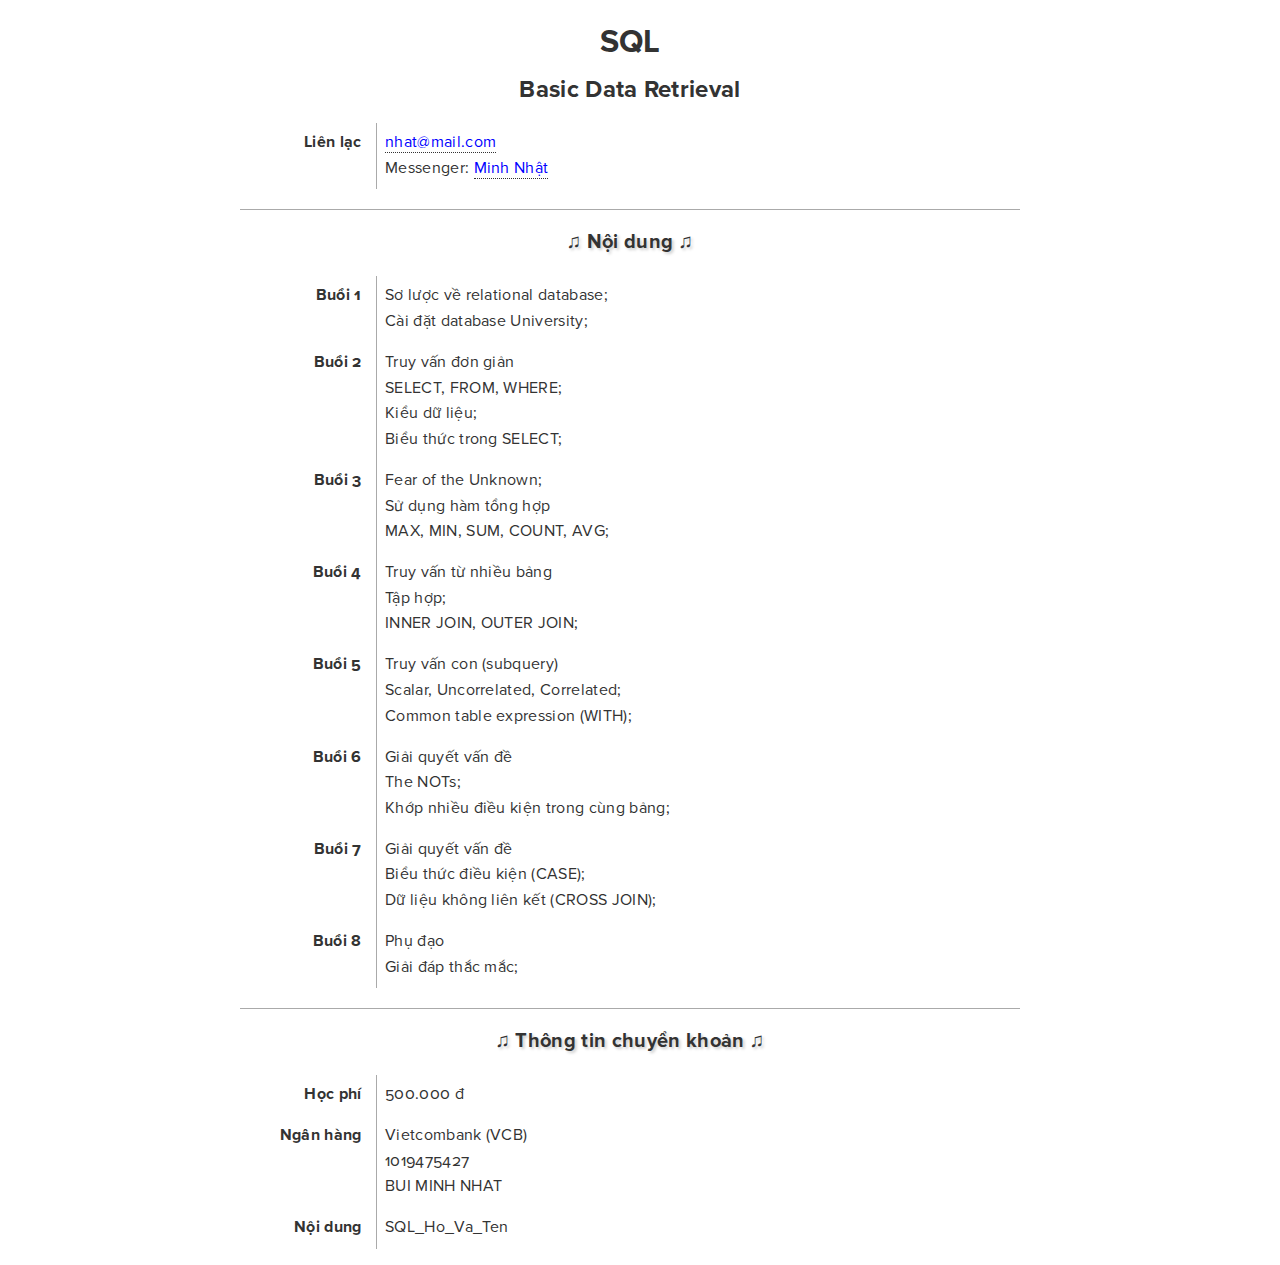
==== index.html @ adbee4c3 "edit curriculum" ====
<?xml version="1.0" encoding="utf-8" standalone="no"?>
<html lang="en-US" xmlns="http://www.w3.org/1999/xhtml">

<head>
     <title>SQL</title>
     <meta name="viewport" content="width=device-width, initial-scale=1">
     <meta http-equiv="Content-Type" content="text/html; charset=utf-8" />
     <meta charset="utf-8" />
     <link rel="stylesheet" type="text/css" href="simple-grid.css"/>
     <link rel="stylesheet" type="text/css" href="nhat.css"/>
</head>

<body>
	<div class="grid grid-pad">
		<div class="col-1-1">
			<center style="margin-top:30px;">
				<h1>SQL</h1>
				<h2>Basic Data Retrieval</h2>
			</center>
		
		<dl>
			<dt>Liên lạc</dt> <dd><a href="mailto:nhat@mail.com">nhat@mail.com</a><br />
								Messenger: <a href="https://m.me/nhatwtf/">Minh Nhật</a></dd>
		</dl>
		

		<!--
		<h3>Thực hành</h3>
		
		<dl>
			<dt>Đồ chơi</dt><dd><a href="sample-databases/university/index.html">University database</a></dd>
		</dl> -->

		<!-------------------------------------------->
		<hr />
		
		<h3>Nội dung</h3>
		
		<dl>
			<dt>Buổi 1</dt> <dd>Sơ lược về relational database;<br />
								Cài đặt database University;<br />
							</dd>
				
			<dt>Buổi 2</dt> <dd>Truy vấn đơn giản<br />
								SELECT, FROM, WHERE;<br />
								Kiểu dữ liệu;<br />
								Biểu thức trong SELECT;<br />
							</dd>
							
			<dt>Buổi 3</dt> <dd>Fear of the Unknown;<br />
								Sử dụng hàm tổng hợp<br />
								MAX, MIN, SUM, COUNT, AVG;<br />
							</dd>
							
			<dt>Buổi 4</dt> <dd>Truy vấn từ nhiều bảng<br />
								Tập hợp;<br />
								INNER JOIN, OUTER JOIN;<br />
							</dd>
							
			<dt>Buổi 5</dt> <dd>Truy vấn con (subquery)<br />
								Scalar, Uncorrelated, Correlated;<br />
								Common table expression (WITH);
							</dd>
							
			<dt>Buổi 6</dt> <dd>Giải quyết vấn đề<br />
								The NOTs;<br />
								Khớp nhiều điều kiện trong cùng bảng;
								<br />
							</dd>
							
			<dt>Buổi 7</dt> <dd>Giải quyết vấn đề<br />
								Biểu thức điều kiện (CASE);<br />
								Dữ liệu không liên kết (CROSS JOIN);<br />
							</dd>
							
			<dt>Buổi 8</dt> <dd>Phụ đạo<br />
							Giải đáp thắc mắc;	
							</dd>
							
		</dl>
		
		<!-------------------------------------------->
		<hr />
		
		<h3>Thông tin chuyển khoản</h3>
		<dl>
			<dt>Học phí</dt> <dd>500.000 đ</dd>
			<dt>Ngân hàng</dt> <dd>Vietcombank (VCB)<br />
								1019475427<br />
								BUI MINH NHAT</dd>
			<dt>Nội dung</dt> <dd>SQL_Ho_Va_Ten</dd>
		</dl>
		</div>
	</div>
	
	

</body>

</html>
---- simple-grid.css ----
*, *:after, *:before {
	-webkit-box-sizing: border-box;
	-moz-box-sizing: border-box;
	box-sizing: border-box;
}

body {
  margin: 0px;
}

[class*='col-'] {
  float: left;
  padding-right: 20px; /* column space */
}


.grid {
  width: 100%;
  max-width: 860px;
  min-width: 720;
  margin: 0 auto;
  overflow: hidden;
}

.grid-pad {
	padding: 0px 30px;
}

.col-1-1 {
  width: 100%;
}

.col-1-2 {
  width: 50%;
}

.col-1-3 {
  width: 33.33%;
}

.col-1-4 {
	width: 25%;
}

.col-7-12 {
	width: 58.33%;
}

.col-5-12 {
	width: 41.66%;
}

@media handheld, only screen and (max-width: 720px) {

	.grid {
		width: 100%;
		min-width: 0;
		margin-left: 0px;
		margin-right: 0px;
		padding-left: 0px;
		padding-right: 0px;
		hyphens: auto;
	}
	
	[class*='col-'] {
		width: auto;
		float: none;
		margin-left: 0px;
		margin-right: 0px;
		margin-top: 10px;
		margin-bottom: 10px;
		padding-left: 20px;
		padding-right: 20px;
		hyphens: auto;
	}
}
---- nhat.css ----
@font-face {
  font-family: Proxima;
  src: url("fonts/Proxima Nova Regular.otf");
  font-style: normal;
}

@font-face {
  font-family: Proxima;
  src: url("fonts/Proxima Nova Regular Italic.otf");
  font-style: italic;
}

@font-face {
  font-family: Proxima;
  src: url("fonts/Proxima Nova Bold.otf");
  font-weight: bold;
}

@font-face {
  font-family: Proxima;
  src: url("fonts/Proxima Nova Bold Italic.otf");
  font-weight: bold;
  font-style: italic;
}

body {
  font-family: Proxima, Roboto, sans-serif;
  font-size: 16px;
  color: #333;
  font-variant-numeric: oldstyle-nums;
  line-height: 1.6em;
  letter-spacing: 0.02em;
  hyphens: auto;
}

hr {
    margin-top: 20px;
    margin-bottom: 20px;
    border: none;
    height: 1px;
    background-color: #aaa;
}

a {
  color: blue;
  border-bottom: 1px dotted #333;
  text-decoration: none;
}

a:visited {
  color: blue;
}

a:hover {
  border-bottom: 1px dotted #333;
  color: brown;
}


dt {
	float: left;
	width: 8em;
	padding: 1ex 0.4em 0 0.5em;
	text-align: right;
	font-weight: bold;
}

dd {
	margin: 0 0 0 8.5em;
	padding: 1ex 0.5em;
	border-left: 1px solid #aaa;
    text-align: justify;
}



h3 {
  font-size: 20px;
  text-align: center;
  text-shadow: 2px 2px 3px #ccc;
}
h3:before {
  padding-right: 5px;
  content: "\266B";
}
h3:after {
  padding-left: 5px;
  content: "\266B";
}
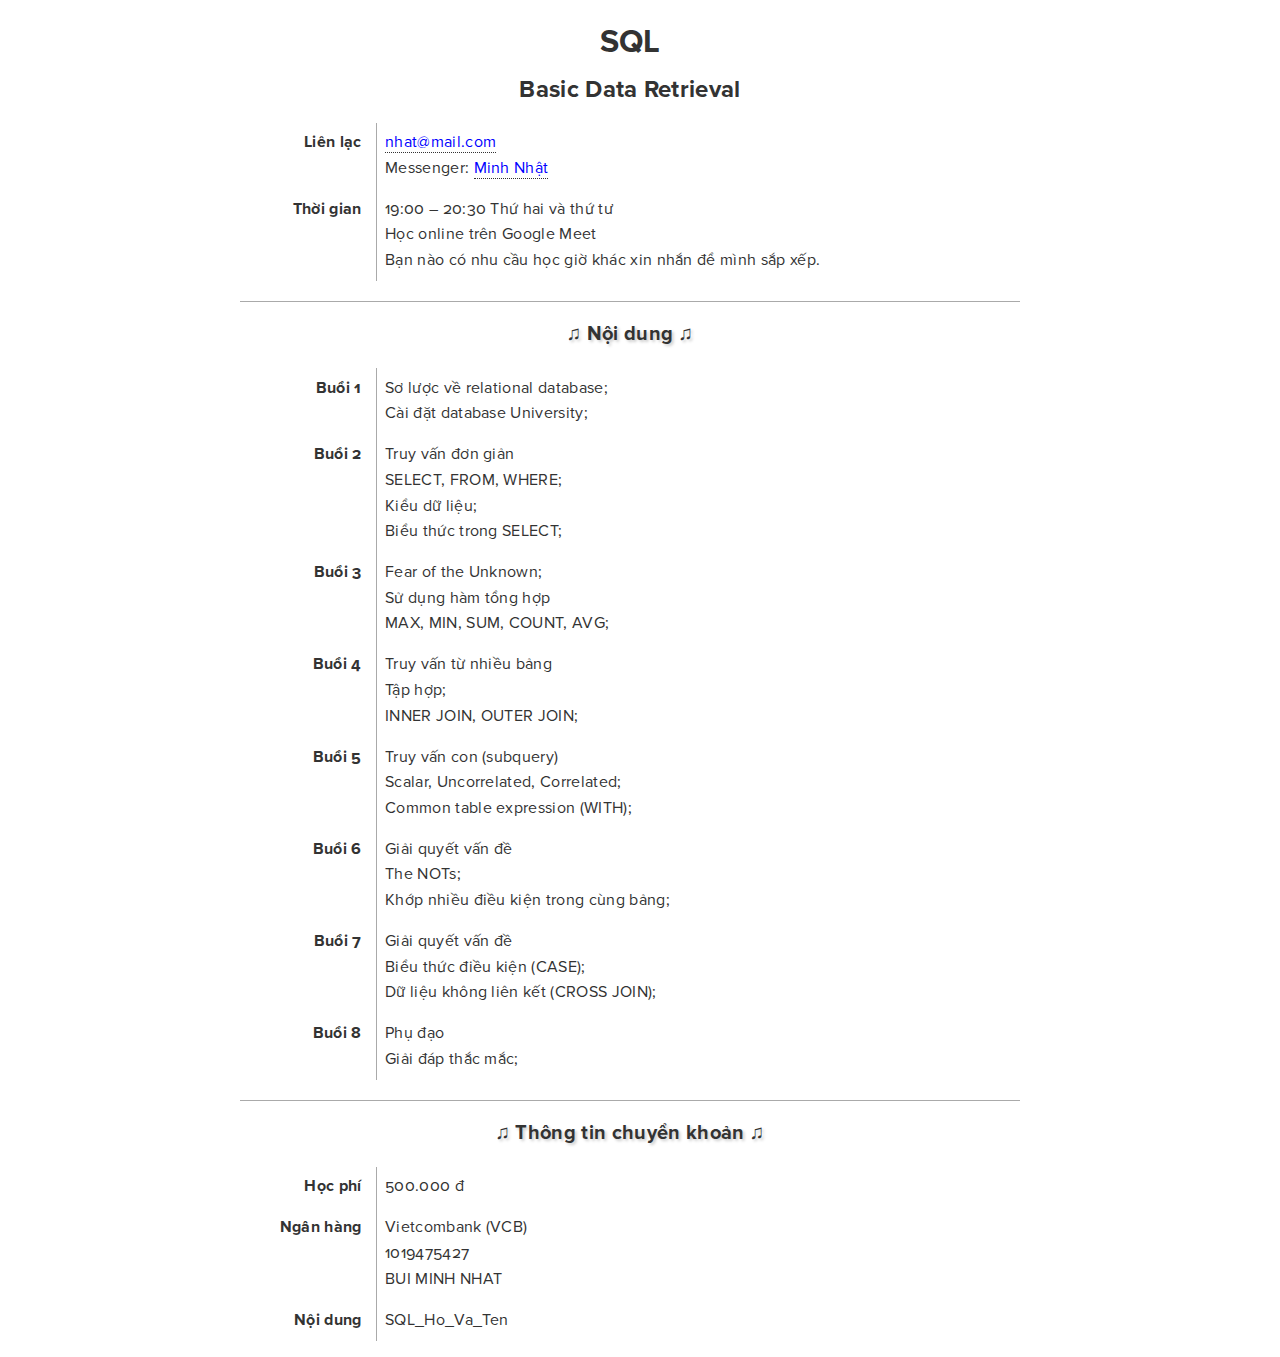
==== commit 78bab56a: "Update index.html" ====
--- a/index.html
+++ b/index.html
@@ -21,7 +21,8 @@
 		<dl>
 			<dt>Liên lạc</dt> <dd><a href="mailto:nhat@mail.com">nhat@mail.com</a><br />
 								Messenger: <a href="https://m.me/nhatwtf/">Minh Nhật</a></dd>
-		</dl>
+		 <dt>Thời gian</dt> <dd>19:00 – 20:30 Thứ hai và thứ tư<br />Học online trên Google Meet<br />Bạn nào có nhu cầu học giờ khác xin nhắn để mình sắp xếp.</dd>
+ </dl>
 		
 
 		<!--
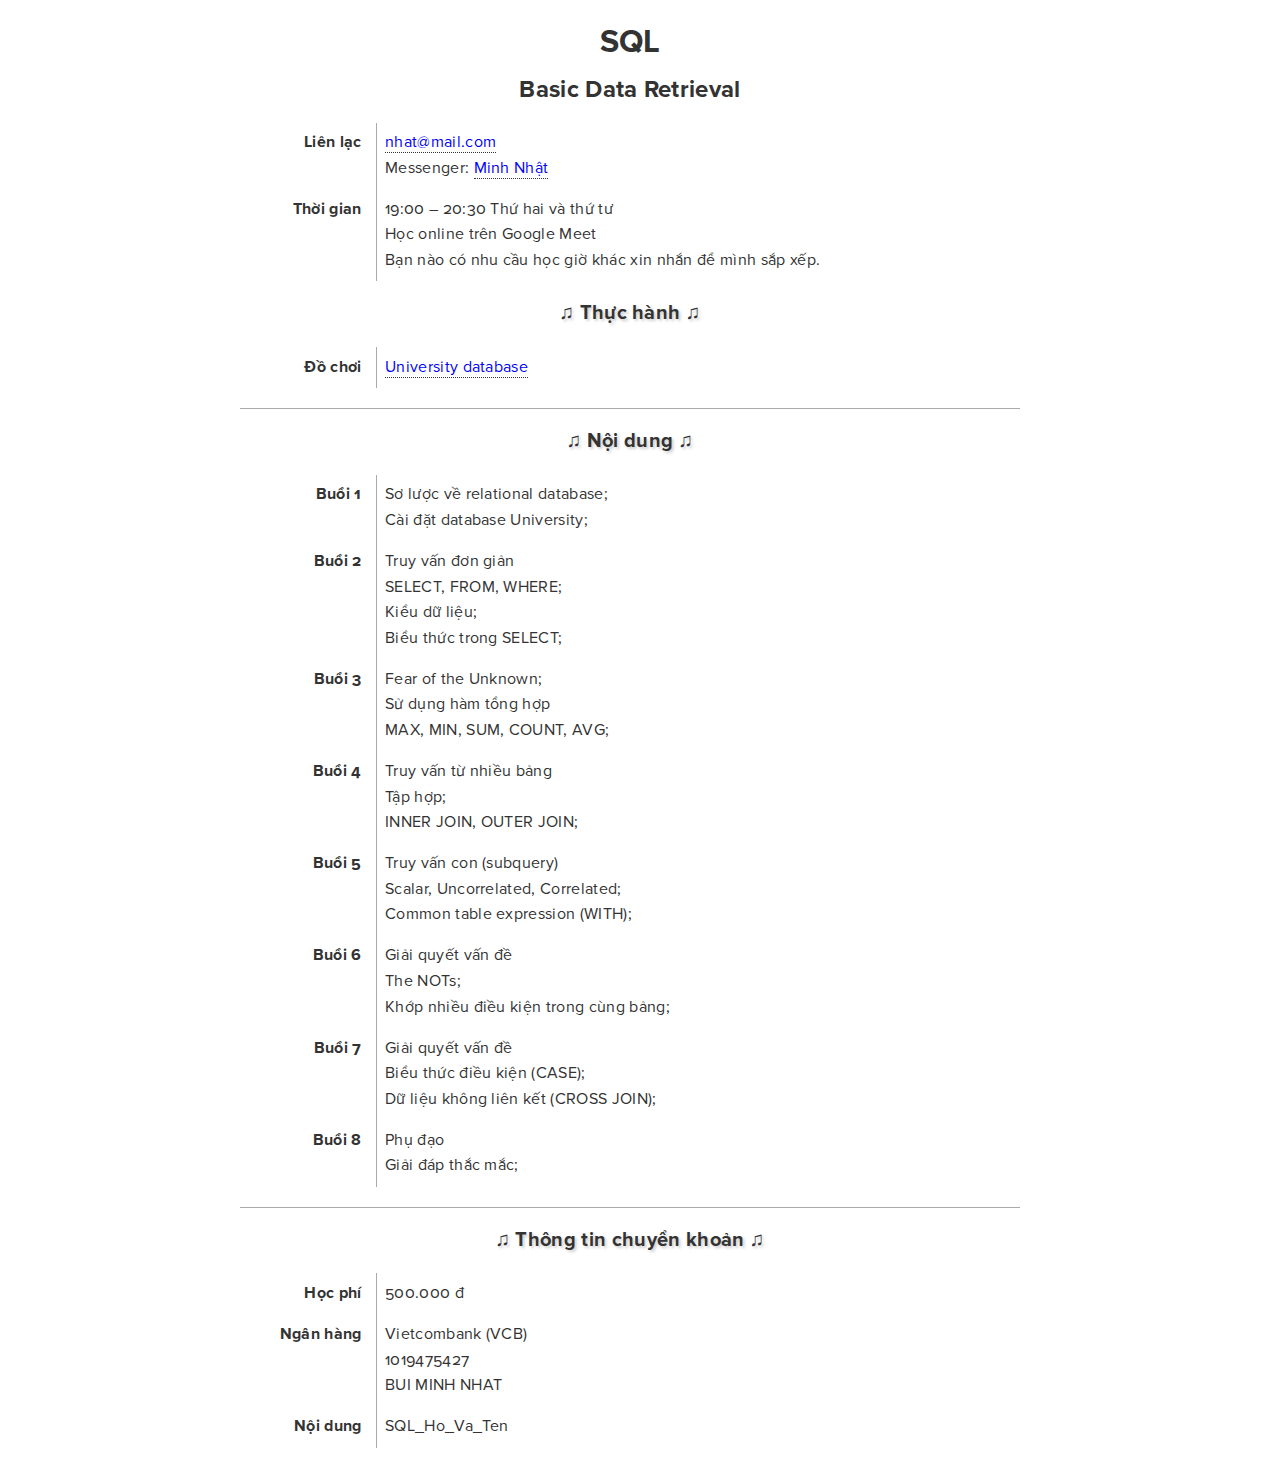
==== commit 187d5f2f: "Update index.html" ====
--- a/index.html
+++ b/index.html
@@ -25,12 +25,11 @@
  </dl>
 		
 
-		<!--
 		<h3>Thực hành</h3>
 		
 		<dl>
 			<dt>Đồ chơi</dt><dd><a href="sample-databases/university/index.html">University database</a></dd>
-		</dl> -->
+		</dl>
 
 		<!-------------------------------------------->
 		<hr />
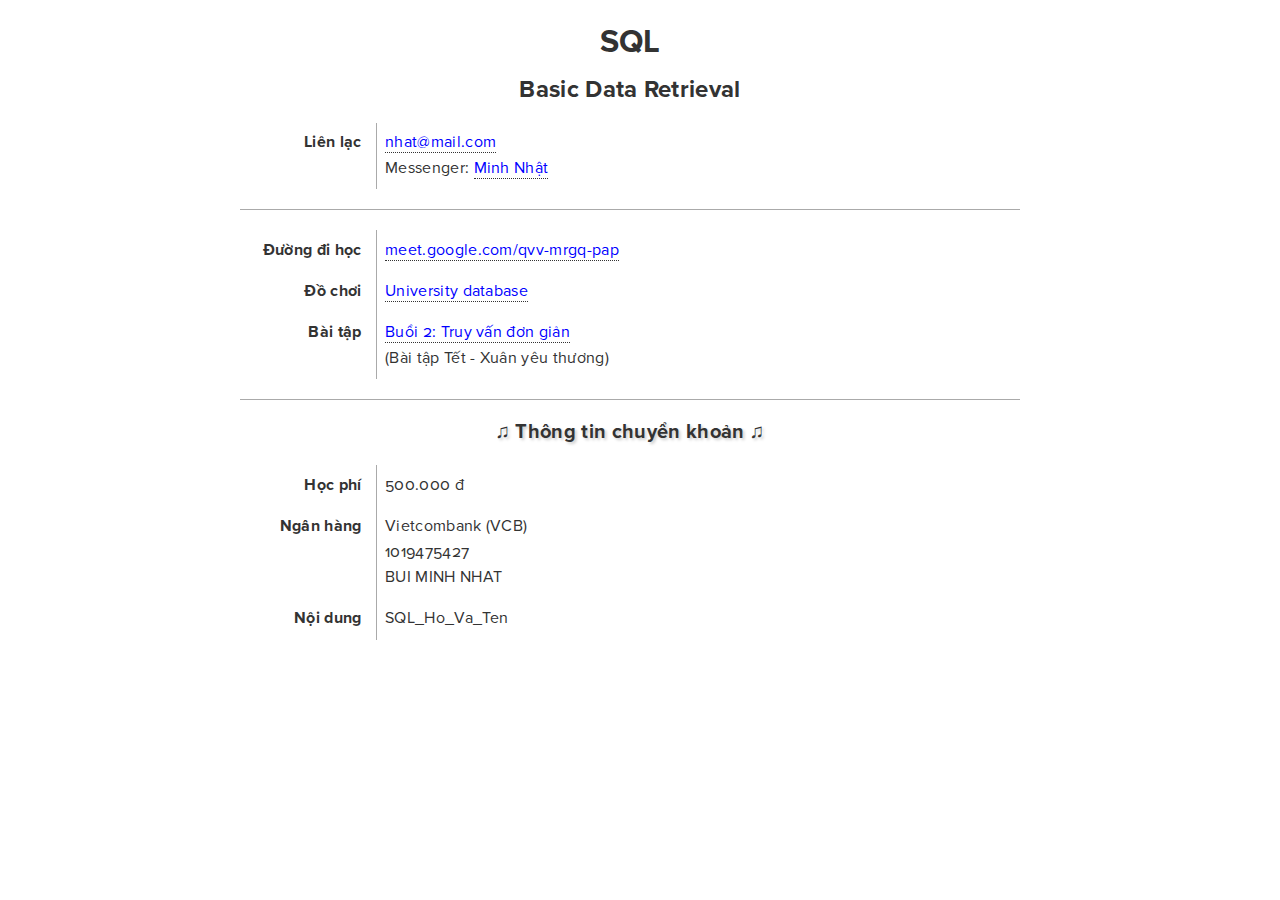
==== commit 0fe3c399: "add exercises" ====
--- a/index.html
+++ b/index.html
@@ -18,22 +18,31 @@
 				<h2>Basic Data Retrieval</h2>
 			</center>
 		
+		
 		<dl>
 			<dt>Liên lạc</dt> <dd><a href="mailto:nhat@mail.com">nhat@mail.com</a><br />
 								Messenger: <a href="https://m.me/nhatwtf/">Minh Nhật</a></dd>
-		 <dt>Thời gian</dt> <dd>19:00 – 20:30 Thứ hai và thứ tư<br />Học online trên Google Meet<br />Bạn nào có nhu cầu học giờ khác xin nhắn để mình sắp xếp.</dd>
+		<!-- <dt>Thời gian</dt> <dd>19:00 – 20:30 Thứ hai và thứ tư<br />Học online trên Google Meet<br />Bạn nào có nhu cầu học giờ khác xin nhắn để mình sắp xếp.</dd>
+		-->
  </dl>
 		
-
-		<h3>Thực hành</h3>
-		
-		<dl>
-			<dt>Đồ chơi</dt><dd><a href="sample-databases/university/index.html">University database</a></dd>
-		</dl>
-
+	
 		<!-------------------------------------------->
 		<hr />
 		
+		
+		<dl>
+			<dt>Đường đi học</dt><dd><a href="https://meet.google.com/qvv-mrgq-pap">meet.google.com/qvv-mrgq-pap</a></dd>
+
+			<dt>Đồ chơi</dt><dd><a href="sample-databases/university/index.html">University database</a></dd>
+			
+			<dt>Bài tập</dt> <dd> <a href="exercises/2-basic.html">Buổi 2: Truy vấn đơn giản</a><br />
+																	(Bài tập Tết - Xuân yêu thương)
+							</dd>
+		</dl>
+
+		
+	<!--
 		<h3>Nội dung</h3>
 		
 		<dl>
@@ -77,7 +86,7 @@
 							Giải đáp thắc mắc;	
 							</dd>
 							
-		</dl>
+		</dl> -->
 		
 		<!-------------------------------------------->
 		<hr />
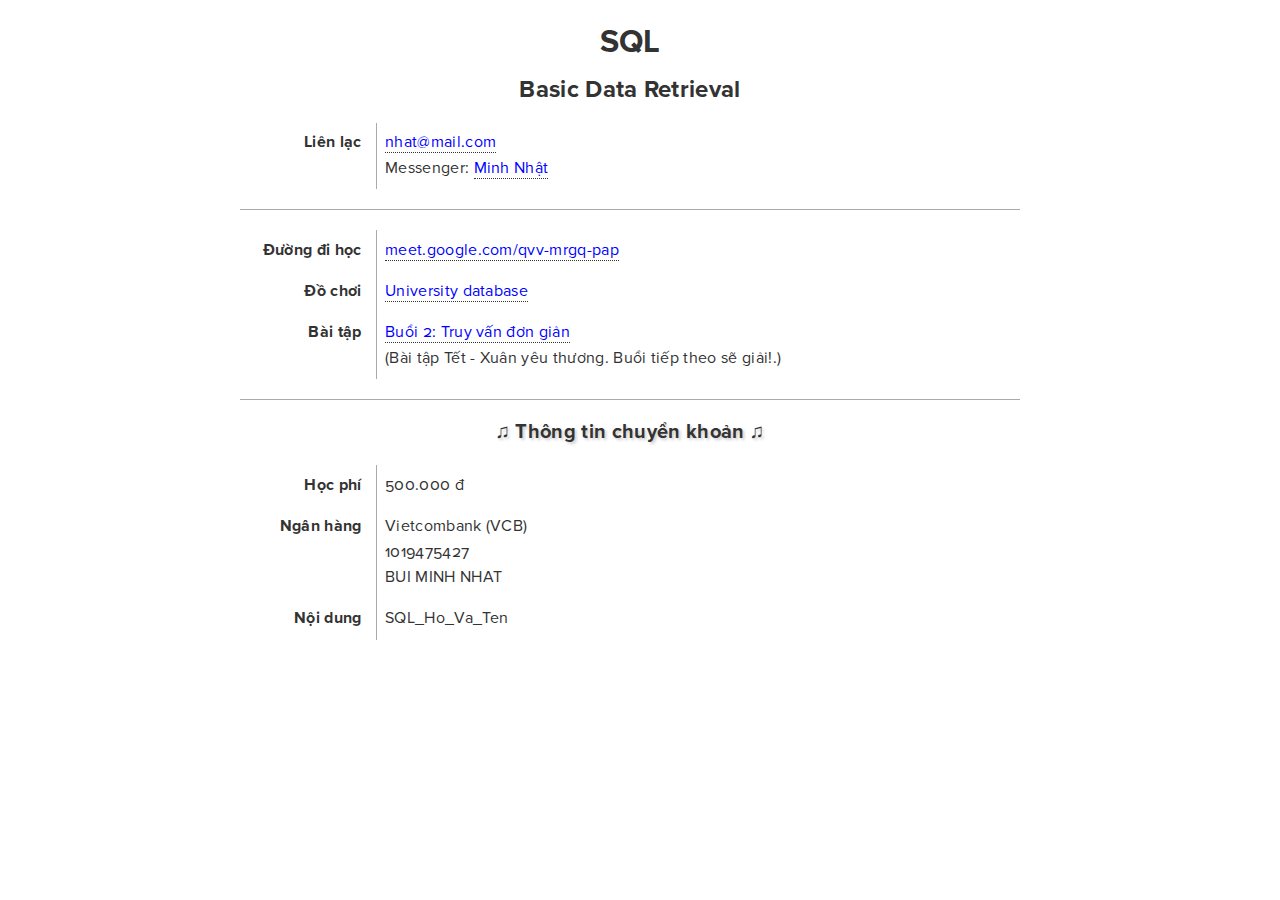
==== commit a754b191: "announce: a whole day for solving exercises =))" ====
--- a/index.html
+++ b/index.html
@@ -37,7 +37,7 @@
 			<dt>Đồ chơi</dt><dd><a href="sample-databases/university/index.html">University database</a></dd>
 			
 			<dt>Bài tập</dt> <dd> <a href="exercises/2-basic.html">Buổi 2: Truy vấn đơn giản</a><br />
-																	(Bài tập Tết - Xuân yêu thương)
+																	(Bài tập Tết - Xuân yêu thương. Buổi tiếp theo sẽ giải!.)
 							</dd>
 		</dl>
 
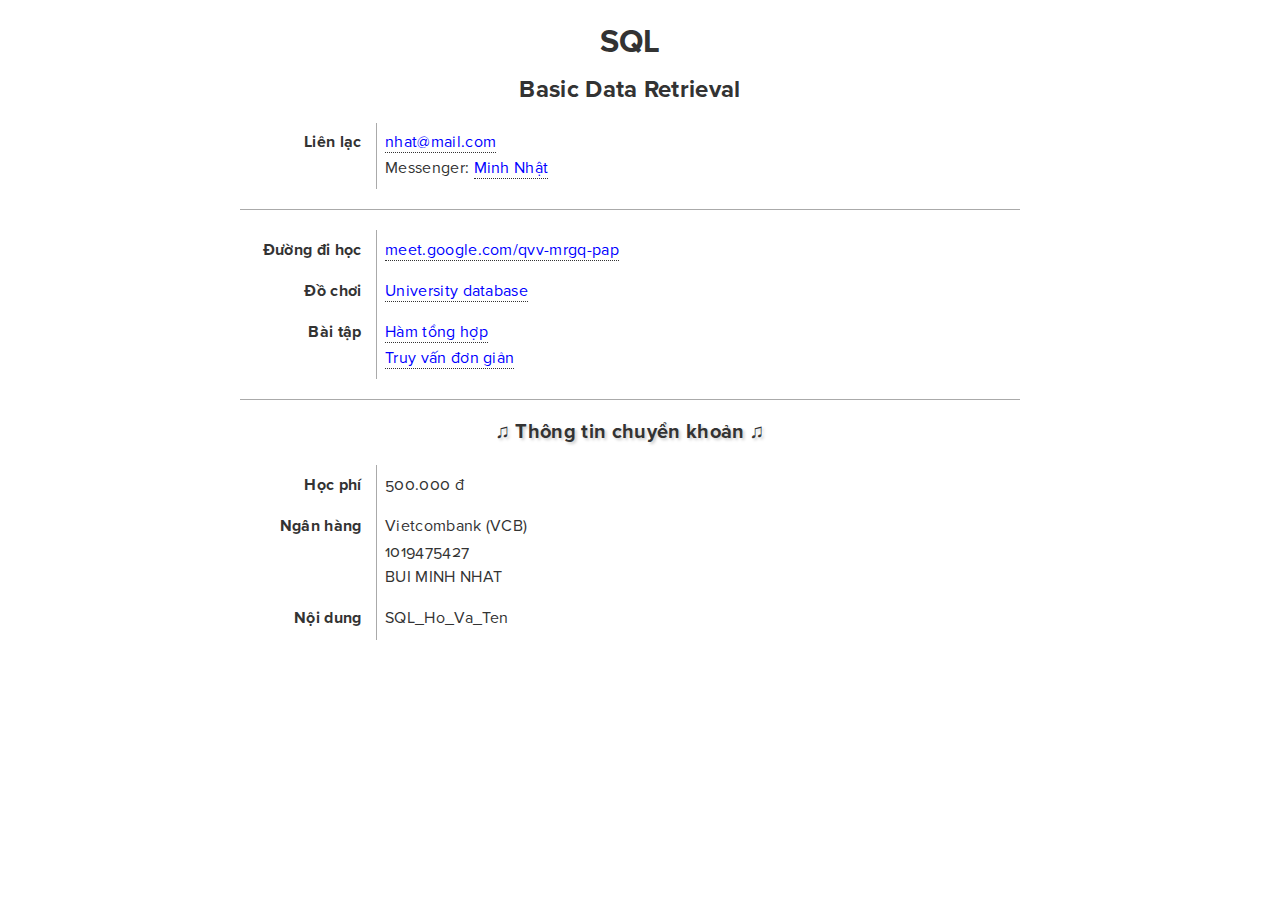
==== commit 05bdc7c8: "aggregate exercises" ====
--- a/index.html
+++ b/index.html
@@ -36,8 +36,8 @@
 
 			<dt>Đồ chơi</dt><dd><a href="sample-databases/university/index.html">University database</a></dd>
 			
-			<dt>Bài tập</dt> <dd> <a href="exercises/2-basic.html">Buổi 2: Truy vấn đơn giản</a><br />
-																	(Bài tập Tết - Xuân yêu thương. Buổi tiếp theo sẽ giải!.)
+			<dt>Bài tập</dt> <dd> <a href="exercises/3-aggregate.html">Hàm tổng hợp</a><br />
+								<a href="exercises/2-basic.html">Truy vấn đơn giản</a>
 							</dd>
 		</dl>
 
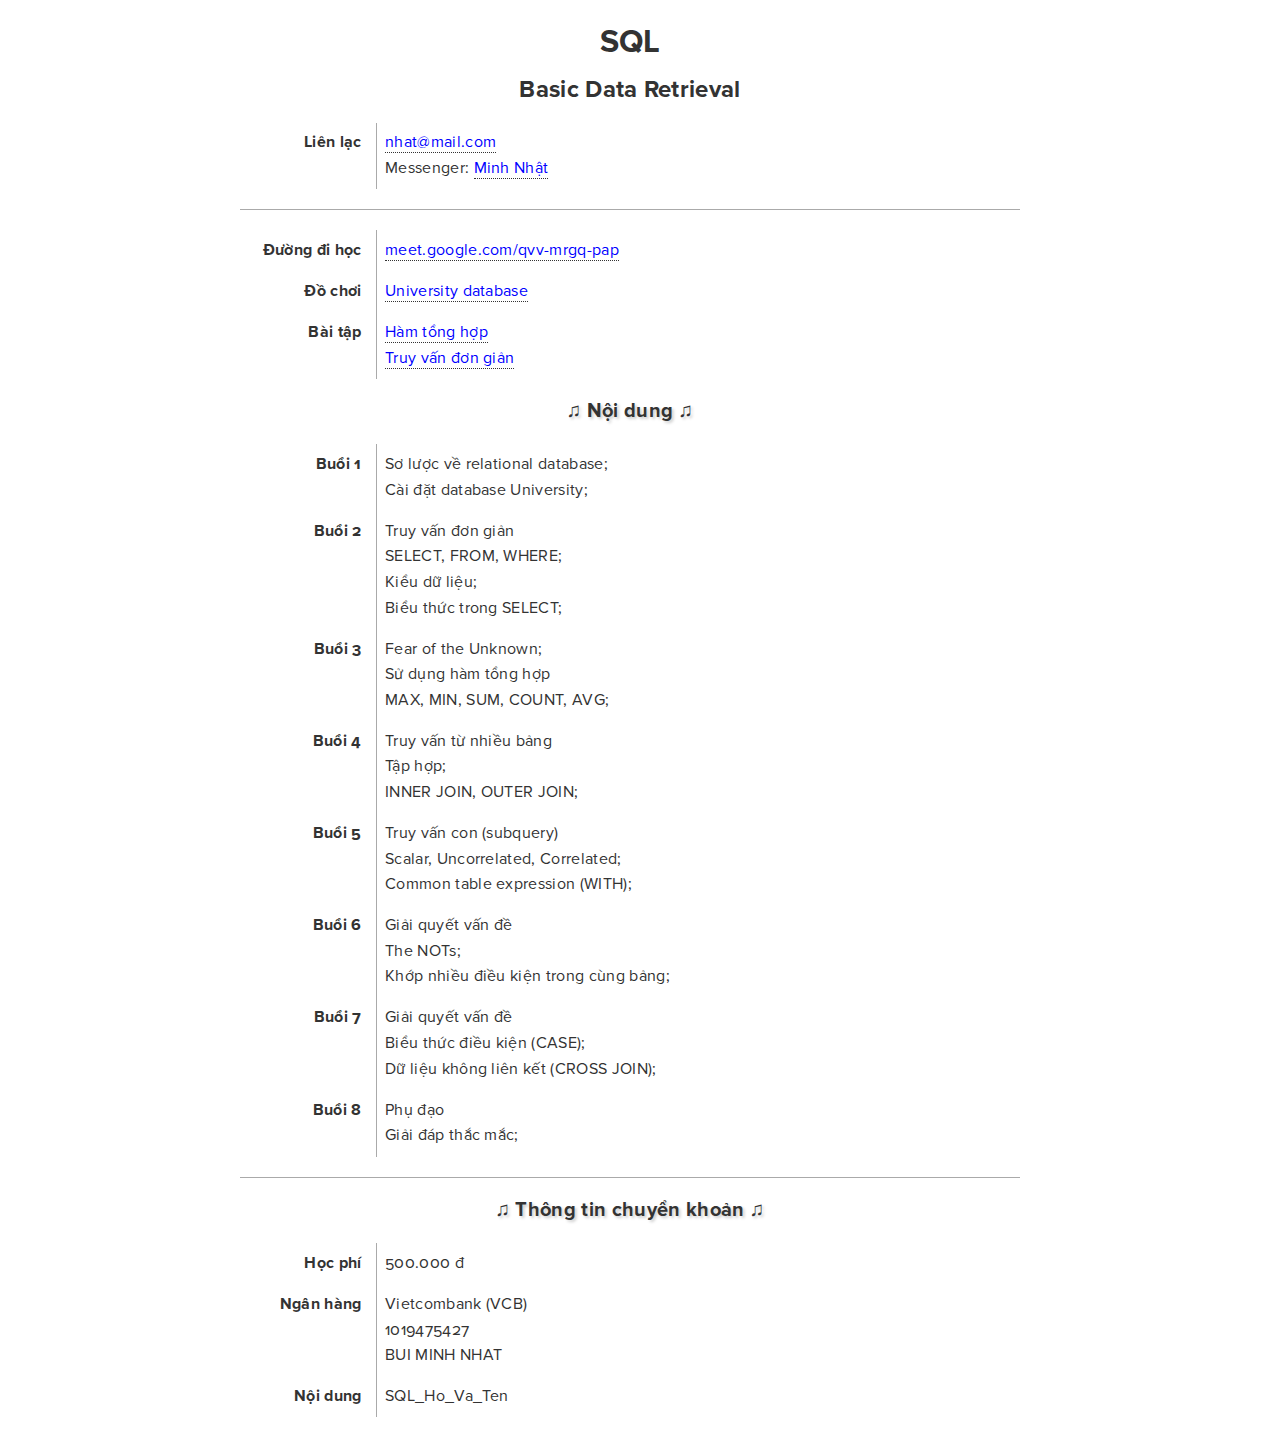
==== commit 28f789b0: "show contents" ====
--- a/index.html
+++ b/index.html
@@ -42,7 +42,7 @@
 		</dl>
 
 		
-	<!--
+
 		<h3>Nội dung</h3>
 		
 		<dl>
@@ -86,7 +86,7 @@
 							Giải đáp thắc mắc;	
 							</dd>
 							
-		</dl> -->
+		</dl>
 		
 		<!-------------------------------------------->
 		<hr />
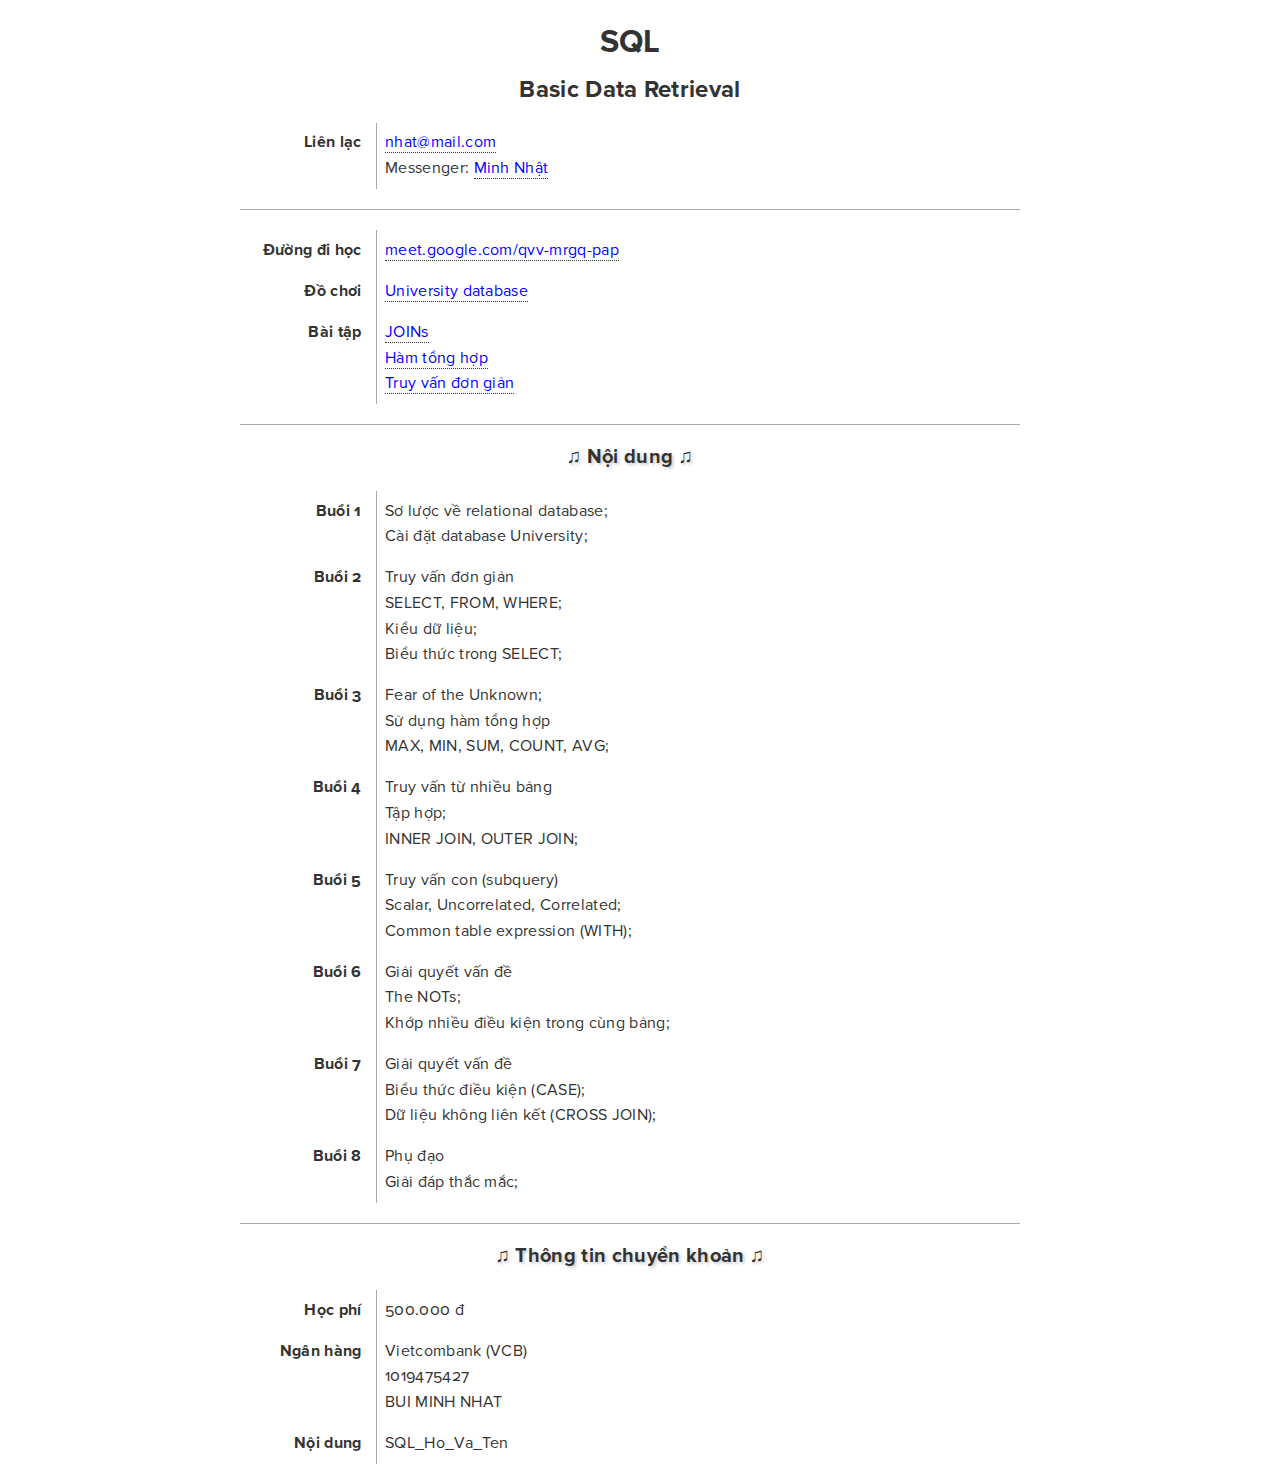
==== commit 5f8b5920: "add exc" ====
--- a/index.html
+++ b/index.html
@@ -36,12 +36,14 @@
 
 			<dt>Đồ chơi</dt><dd><a href="sample-databases/university/index.html">University database</a></dd>
 			
-			<dt>Bài tập</dt> <dd> <a href="exercises/3-aggregate.html">Hàm tổng hợp</a><br />
+			<dt>Bài tập</dt> <dd> <a href="exercises/4-join.html">JOINs</a><br />
+								<a href="exercises/3-aggregate.html">Hàm tổng hợp</a><br />
 								<a href="exercises/2-basic.html">Truy vấn đơn giản</a>
 							</dd>
 		</dl>
-
 		
+		<!-------------------------------------------->
+		<hr />
 
 		<h3>Nội dung</h3>
 		
